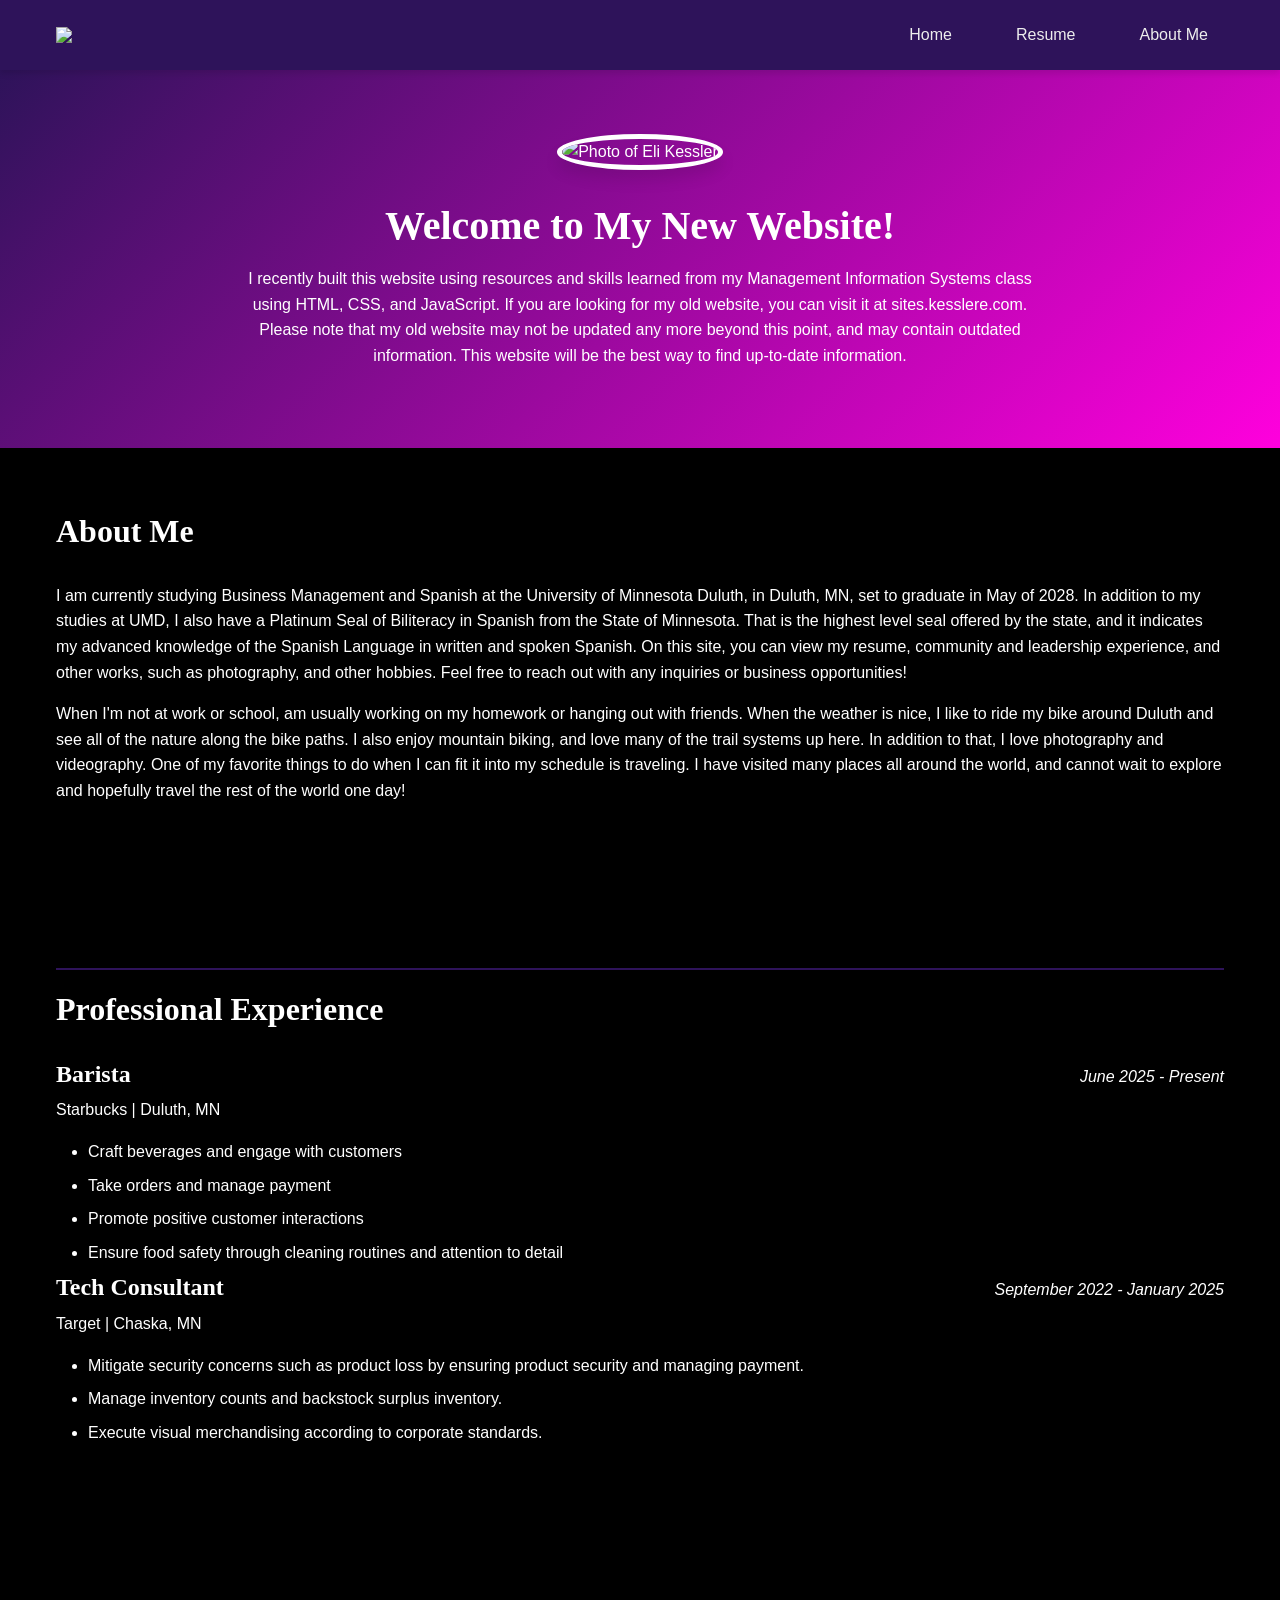
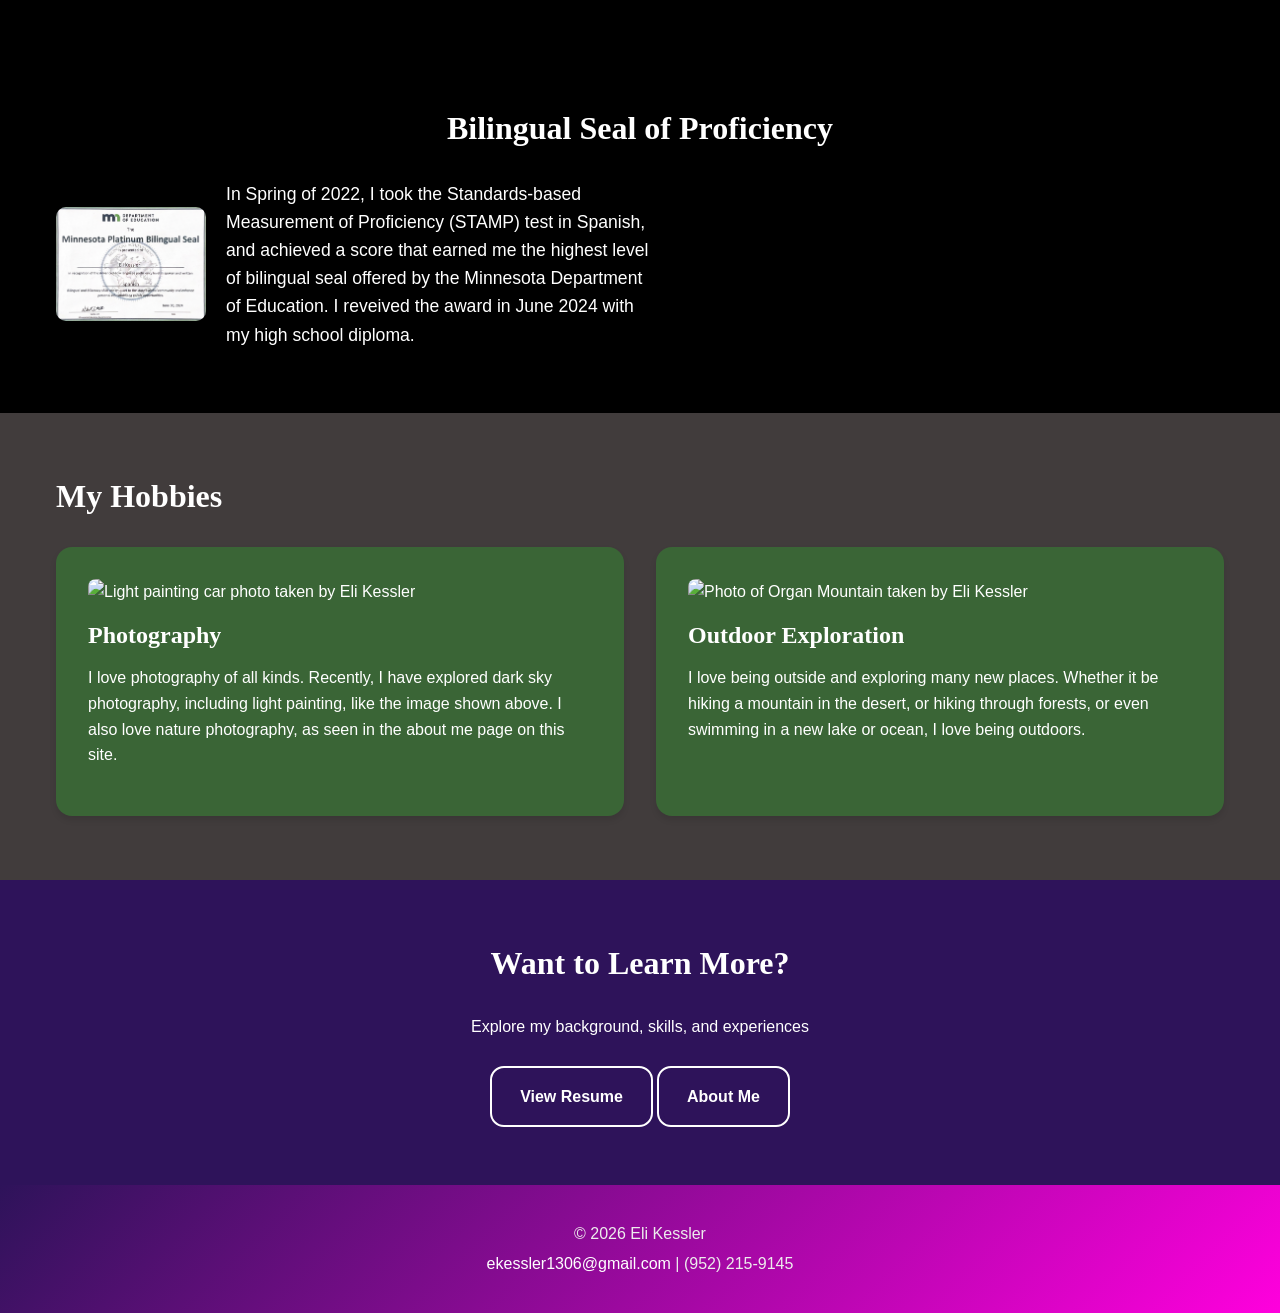
==== index.html @ bff3a56b "Update index.html" ====
<!DOCTYPE html>

<html lang="en">
     
<head>

    <meta charset="UTF-8">
    <meta name="viewport" content="width=device-width, initial-scale=1.0">

    <meta name="description" content="Eli Kessler's professional portfolio website - MIS 2201 student at UMD">
    <meta name="keywords" content="portfolio, web development, UMD, Spanish, Photography">
    <meta name="author" content="Eli Kessler">

    <title>Eli Kessler - Home</title>

  
    <link rel="stylesheet" href="css/style.css">
     <link rel="icon" type="image/png" href="images/Favicon.png">
</head>



<body>

   
   <nav class="navbar">

        <div class="container">
      
            <div class="logo">
                <a href="index.html">
                
                     <img src="images/Logo.png" height="50 px"/> </a>
            </div>
          
            <ul class="nav-menu">
                <li><a href="/" class="active">Home</a></li>
                <li><a href="resume">Resume</a></li>
                <li><a href="about">About Me</a></li>
          
             
             
            </ul>
            <div class="hamburger">
                <span></span>
                <span></span>
                <span></span>
            </div>
        </div>
    </nav>
    
    <header class="hero">
        <div class="container">
            <div class="hero-content">
             
                <img src="images/Me.jpg" alt="Photo of Eli Kessler" class="headshot">
              
                <h1>Welcome to My New Website!</h1>

                 <p>I recently built this website using resources and skills learned from my Management Information Systems class using HTML, CSS, and JavaScript. If you are looking for my old website, you can visit it at <a target="_blank" href="https://sites.kesslere.com" style="color: #FFFFFF;"> sites.kesslere.com</a>. Please note that my old website may not be updated any more beyond this point, and may contain outdated information. This website will be the best way to find up-to-date information.</p>
               
               
            </div>
        </div>
    </header>

    <section class="introduction">
        <div class="container">
            <h2>About Me</h2>

              <p>
                        I am currently studying Business Management and Spanish at the University of Minnesota Duluth, in Duluth, MN, set to graduate in May of 2028. In addition to my studies at UMD, I also have a Platinum Seal of Biliteracy in Spanish from the State of Minnesota. That is the highest level seal offered by the state, and it indicates my advanced knowledge of the Spanish Language in written and spoken Spanish. On this site, you can view my resume, community and leadership experience, and other works, such as photography, and other hobbies. Feel free to reach out with any inquiries or business opportunities!
                
                </p>

            <p>
                    When I'm not at work or school, am usually working on my homework or hanging out with friends. When the weather is nice, I like to ride my bike around Duluth and see all of the nature along the bike paths. I also enjoy mountain biking, and love many of the trail systems up here. In addition to that, I love photography and videography. One of my favorite things to do when I can fit it into my schedule is traveling. I have visited many places all around the world, and cannot wait to explore and hopefully travel the rest of the world one day!
            </p>
        </div>
    </section>
  
<section style="background-color: #000000; class="introduction">
        <div class="container">
                <hr>
                <h2>Professional Experience</h2>

                <div class="resume-item">
                    <div class="item-header">
                        <h3>Barista</h3>
                        <span class="date">June 2025 - Present</span>
                       
                    </div>
                    <p class="company">Starbucks | Duluth, MN</p>
             

                    <ul class="responsibilities">
                        <li>Craft beverages and engage with customers</li>
                  
                        <li>Take orders and manage payment</li>
                        <li>Promote positive customer interactions</li>
                        <li>Ensure food safety through cleaning routines and attention to detail</li>
                      
                    </ul>
               

           
                <div class="resume-item">
                    <div class="item-header">
                        <h3>Tech Consultant</h3>
                        <span class="date">September 2022 - January 2025</span>
                    </div>
                    <p class="company">Target | Chaska, MN</p>
                    <ul class="responsibilities">
                        <li>Mitigate security concerns such as product loss by ensuring product security and managing payment.</li> 
                        <li>Manage inventory counts and backstock surplus inventory.</li>
                        <li>Execute visual merchandising according to corporate standards.</li>
                    </ul>
                </div>
                </div>
          
</section>
<section style="background-color: #000000; class="bilingual-seal">
    <div class="container">
        <h2 style="text-align: center;">Bilingual Seal of Proficiency</h2>
        <div class="seal-content" style="display: flex; align-items: center; gap: 20px;">
            <img src="images/Seal.jpg" alt="Platinum Bilingual Seal" class="seal-image" style="width: 150px; height: auto;">
            <p style="color: white; margin: 0;"> In Spring of 2022, I took the Standards-based Measurement of Proficiency (STAMP) test in Spanish, and achieved a score that earned me the highest level of bilingual seal offered by the Minnesota Department of Education. I reveived the award in June 2024 with my high school diploma.  </p>
        </div>
    </div>
</section>
    
    <section class="hobbies">
        <div class="container">
            <h2>My Hobbies</h2>
            <div class="hobby-grid">

          
                <div class="hobby-card">
                
                    <img src="images/Car.JPG"
                        alt="Light painting car photo taken by Eli Kessler">
                

                 
                    <h3>Photography</h3>
                    
                    <p>
                        I love photography of all kinds. Recently, I have explored dark sky photography, including light painting, like the image shown above. I also love nature photography, as seen in the about me page on this site.

                    
                    </p>
                </div>

               
                <div class="hobby-card">
                    <img src="images/mountain.jpg" alt="Photo of Organ Mountain taken by Eli Kessler">

                    <h3>Outdoor Exploration</h3>

                    <p>
                        I love being outside and exploring many new places. Whether it be hiking a mountain in the desert, or hiking through forests, or even swimming in a new lake or ocean, I love being outdoors. 
                    </p>
                </div>

            </div>
        </div>
    </section>

  
  
        <div class="cta">
            <h2>Want to Learn More?</h2>
            <p>Explore my background, skills, and experiences</p>
            <div class="cta-buttons"> 
                <a href="resume" class="btn btn-primary" style="outline: 2px solid var(--text-primary); outline-offset: 4px;"> View Resume</a>
                <a href="about" class="btn btn-primary" style="outline: 2px solid var(--text-primary); outline-offset: 4px;"> About Me</a>
               
                 </button>
            </div>
           
        </div>
  

    
    <footer>
        <div class="container">
    
            <p>&copy; 2026 Eli Kessler</p>
             <p><a href="mailto:ekessler1306@gmail.com"style="color: #FFFFFF;">ekessler1306@gmail.com</a> | (952) 215-9145</p>
        </div>
    </footer>

    <script src="js/script.js"></script>
   

</body>

</html>
---- css/style.css ----
hr {
   border: none;
   border-top: 2px solid var(--primary-color);
   margin: 20px 0;
}

.header-logo {
    max-width: 200px; 
    height: auto;
}

:root {

    --primary-color: #2e135a;
  
    --secondary-color: #3a6536;
   
    --accent-color: #ff00dd;
   
    --text-primary: #ffffff;
   
    --text-secondary: #ffffff;
   
    --background: #000000;

    --background-light: #413c3c;
    
    --border-color: #2f007a;

    --link-hover: #c27ba0;

   
    --font-primary: 'Georgia', Tahoma, Geneva, Verdana, sans-serif;
    --font-heading: 'Georgia', serif;

    --spacing-xs: 0.5rem;
    --spacing-sm: 1rem;
    --spacing-md: 2rem;
    --spacing-lg: 3rem;
    --spacing-xl: 4rem;

   
    --radius-sm: 0.25rem;
    --radius-md: 0.5rem;
    --radius-lg: 1rem;

    
    --shadow-sm: 0 1px 2px rgba(0, 0, 0, 0.05);
    --shadow-md: 0 4px 6px rgba(0, 0, 0, 0.1);
    --shadow-lg: 0 10px 15px rgba(0, 0, 0, 0.1);
}


* {
    margin: 0;
    padding: 0;
    box-sizing: border-box;
}

html {
    scroll-behavior: smooth;
}

body {
    font-family: var(--font-primary);
    color: var(--text-primary);
    line-height: 1.6;
    background-color: var(--background);
}

.container {
    max-width: 1200px;
    margin: 0 auto;
    padding: 0 var(--spacing-sm);
}


h1,
h2,
h3,
h4,
h5,
h6 {
    font-family: var(--font-heading);
    line-height: 1.2;
    margin-bottom: var(--spacing-sm);
    color: var(--text-primary);
}

h1 {
    font-size: 2.5rem;
}

h2 {
    font-size: 2rem;
    margin-bottom: var(--spacing-md);
}

h3 {
    font-size: 1.5rem;
}

p {
    margin-bottom: var(--spacing-sm);
}

a {
    color: var(--accent-color);
    text-decoration: none;
    transition: color 0.3s ease;
}

a:hover {
    color: var(--accent-color);
    text-decoration: underline;
}


.navbar {
    background-color: var(--primary-color);
    color: white;
    padding: var(--spacing-sm) 0;
    box-shadow: var(--shadow-md);
    position: sticky;
    top: 0;
    z-index: 1000;
}

.navbar .container {
    display: flex;
    justify-content: space-between;
    align-items: center;
}

.logo a {
    color: white;
    font-size: 1.5rem;
    font-weight: bold;
    text-decoration: none;
}

.nav-menu {
    display: flex;
    list-style: none;
    gap: var(--spacing-md);
}

.nav-menu a {
    color: #ededed;
    padding: 0.5rem 1rem;
    border-radius: var(--radius-sm);
    transition: background-color 0.3s ease;
}

.nav-menu a:hover,
.nav-menu a.active {
    background-color: rgba(255, 255, 255, 0.2);
    text-decoration: none;
}


.hamburger {
    display: none;
    flex-direction: column;
    cursor: pointer;
    gap: 4px;
}

.hamburger span {
    width: 25px;
    height: 3px;
    background-color: white;
    transition: 0.3s;
}


.hero {
    background: linear-gradient(135deg, var(--primary-color) 0%, var(--accent-color) 100%);
    color: white;
    padding: var(--spacing-xl) 0;
    text-align: center;
}

.hero-content {
    max-width: 800px;
    margin: 0 auto;
}

.headshot {
    width: 200px;
    height: 200px;
    border-radius: 50%;
    object-fit: cover;
    border: 5px solid white;
    box-shadow: var(--shadow-lg);
    margin-bottom: var(--spacing-md);
}

.hero h1 {
    color: white;
    margin-bottom: var(--spacing-sm);
}

.intro {
    font-size: 1.25rem;
    max-width: 600px;
    margin: 0 auto;
}


section {
    padding: var(--spacing-xl) 0;
}

section:nth-child(even) {
    background-color: var(--background-light);
}

.page-header {
     background: linear-gradient(135deg, var(--primary-color) 0%, var(--accent-color) 100%);
    color: white;
    padding: var(--spacing-lg) 0;
    text-align: center;
}

.page-header h1 {
    color: white;
}

.page-header p {
    font-size: 1.25rem;
    opacity: 0.9;
}


.btn {
    display: inline-block;
    padding: 0.75rem 1.5rem;
    border-radius: var(--radius-md);
    font-weight: bold;
    text-decoration: none;
    transition: all 0.3s ease;
    cursor: pointer;
    border: none;
}

.btn-primary {
    background-color: var(--primary-color);
    color: white;
}

.btn-primary:hover {
    background-color: var(--primary-color);
    text-decoration: none;
    transform: translateY(-2px);
    box-shadow: var(--shadow-lg);
}

.btn-secondary {
    background-color: var(--secondary-color);
    color: var(--text-primary);
}

.btn-secondary:hover {
    background-color: #e6b800;
    text-decoration: none;
    transform: translateY(-2px);
}

.btn-download {
    background-color: var(--primary-color);
    color: white;
    margin-top: var(--spacing-sm);
  
}

.btn-download:hover {
    background-color: var(--primary-color);
    text-decoration: none;
    
}


.hobby-grid,
.highlights-grid,
.reasons-grid,
.facts-grid,
.skills-grid {
    display: grid;
    grid-template-columns: repeat(auto-fit, minmax(250px, 1fr));
    gap: var(--spacing-md);
    margin-top: var(--spacing-md);
}


.hobby-card,
.reason-card,
.highlight-item,
.highlight-card,
.company-card {
    background: #3a6536;
    padding: var(--spacing-md);
    border-radius: var(--radius-lg);
    box-shadow: var(--shadow-md);
    transition: transform 0.3s ease, box-shadow 0.3s ease;
}

.hobby-card:hover,
.reason-card:hover,
.highlight-item:hover,
.highlight-card:hover {
    transform: translateY(-5px);
    box-shadow: var(--shadow-lg);
}

.hobby-card img {
    width: 100%;
    height: 300px;
    object-fit: cover;
    border-radius: var(--radius-md);
    margin-bottom: var(--spacing-sm);
}

.highlight-item img,
.highlight-card img {
    width: 100%;
    height: auto;
    border-radius: var(--radius-md);
    margin-bottom: var(--spacing-sm);
}

.reason-card .icon {
    font-size: 3rem;
    margin-bottom: var(--spacing-sm);
}


.video-container {
    position: relative;
    padding-bottom: 56.25%;
  
    height: 0;
    overflow: hidden;
    max-width: 800px;
    margin: var(--spacing-md) auto;
    border-radius: var(--radius-lg);
    box-shadow: var(--shadow-lg);
}

.video-container iframe,
.video-container video {
    position: absolute;
    top: 0;
    left: 0;
    width: 100%;
    height: 100%;
}


.resume-section {
    margin-bottom: var(--spacing-lg);
}

.resume-item {
    margin-bottom: var(--spacing-md);
    padding-bottom: var(--spacing-md);
    border-bottom: 1px solid var(--border-color);
}

.resume-item:last-child {
    border-bottom: none;
}

.item-header {
    display: flex;
    justify-content: space-between;
    align-items: baseline;
    margin-bottom: var(--spacing-xs);
}

.item-header h3 {
    margin-bottom: 0;
}

.date {
    color: var(--text-secondary);
    font-style: italic;
}

.institution {
    color: var(--text-secondary);
    margin-bottom: var(--spacing-sm);
}

.resume-item ul {
    margin-left: var(--spacing-md);
}

.resume-item li {
    margin-bottom: var(--spacing-xs);
}

.skill-category {
    background: var(--background-light);
    padding: var(--spacing-md);
    border-radius: var(--radius-md);
}



.hobby-detail {
    margin-bottom: var(--spacing-lg);
    padding-bottom: var(--spacing-lg);
    border-bottom: none;
}

.hobby-detail:last-child {
    border-bottom: none;
}

.hobby-images {
    display: grid;
    grid-template-columns: repeat(auto-fit, minmax(300px, 1fr));
    gap: var(--spacing-sm);
    margin: var(--spacing-md) 0;
}

.hobby-images img {
    width: 100%;
    height: 300px;
    object-fit: cover;
    border-radius: var(--radius-md);
}



.cta {
    background: var(--primary-color);
    text-align: center;
    padding: var(--spacing-xl) 0;
    
}

.cta h2,
.cta p {
    color: white;
}

.cta-buttons {
    display: flex;
    gap: var(--spacing-sm);
    justify-content: center;
    margin-top: var(--spacing-md);
    
}


footer {
      background: linear-gradient(135deg, var(--primary-color) 0%, var(--accent-color) 100%);
    color: #ededed;
    text-align: center;
    padding: var(--spacing-md) 0;
}

footer p {
    margin: 0.25rem 0;
}


@media (max-width: 768px) {

   
    .nav-menu {
        position: fixed;
        left: -100%;
        top: 60px;
        flex-direction: column;
        background-color: var(--primary-color);
        width: 100%;
        text-align: center;
        transition: 0.3s;
        box-shadow: var(--shadow-lg);
        padding: var(--spacing-md) 0;
    }

    .nav-menu.active {
        left: 0;
    }

    .hamburger {
        display: flex;
    }

   
    h1 {
        font-size: 2rem;
    }

    h2 {
        font-size: 1.75rem;
    }


    .hobby-grid,
    .highlights-grid,
    .reasons-grid {
        grid-template-columns: 1fr;
    }

   
    .item-header {
        flex-direction: column;
        align-items: flex-start;
    }


    .cta-buttons {
        flex-direction: column;
        align-items: center;
    }

    .btn {
        width: 80%;
    }
}


.text-center {
    text-align: center;
}

.mt-1 {
    margin-top: var(--spacing-sm);
}

.mt-2 {
    margin-top: var(--spacing-md);
}

.mt-3 {
    margin-top: var(--spacing-lg);
}

.mb-1 {
    margin-bottom: var(--spacing-sm);
}

.mb-2 {
    margin-bottom: var(--spacing-md);
}

.mb-3 {
    margin-bottom: var(--spacing-lg);
}


@keyframes fadeIn {
    from {
        opacity: 0;
        transform: translateY(20px);
    }

    to {
        opacity: 1;
        transform: translateY(0);
    }
}

.fade-in {
    animation: fadeIn 0.6s ease-out;
}
.bilingual-seal {
    padding: 60px 0;
    background-color: #000000;
    text-align: center;
}

.bilingual-seal h2 {
   text-alight: center;
    margin-bottom: 40px;
    font-size: 2.5rem;
}

.seal-content {
    display: flex;
    flex-direction: column;
    align-items: center;
    gap: 20px;
}

.seal-image {
    width: 300px;
    height: auto;
    border-radius: 10px;
    box-shadow: 0 4px 6px rgba(0, 0, 0, 0.1);
}

.seal-content  {
    max-width: 600px;
    font-size: 1.1rem;
    line-height: 1.6;
    display: flex;
  flex-direction: row;
  justify-content: space-between;
  align-items: center;
}

@media (max-width: 768px) {
    .seal-image {
        width: 250px;
    }
    
    .bilingual-seal h2 {
        font-size: 2rem;
    }
}
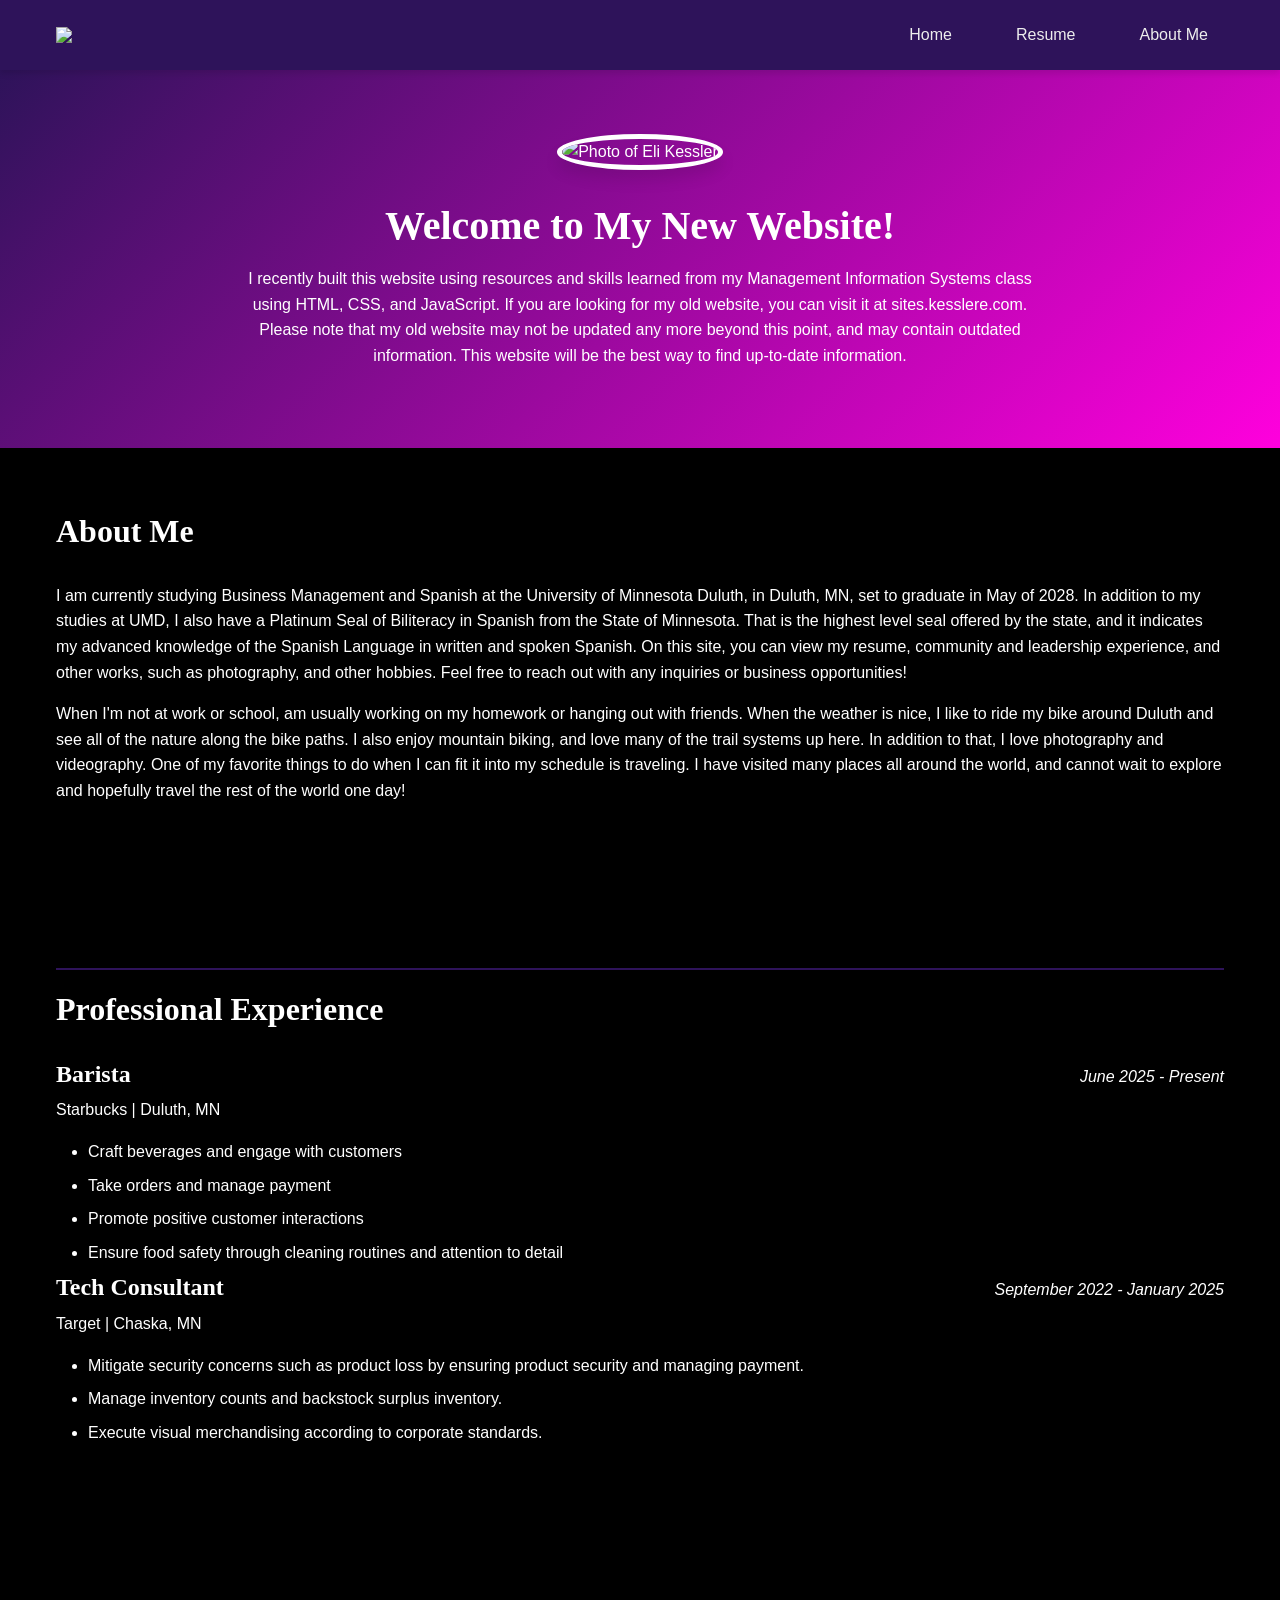
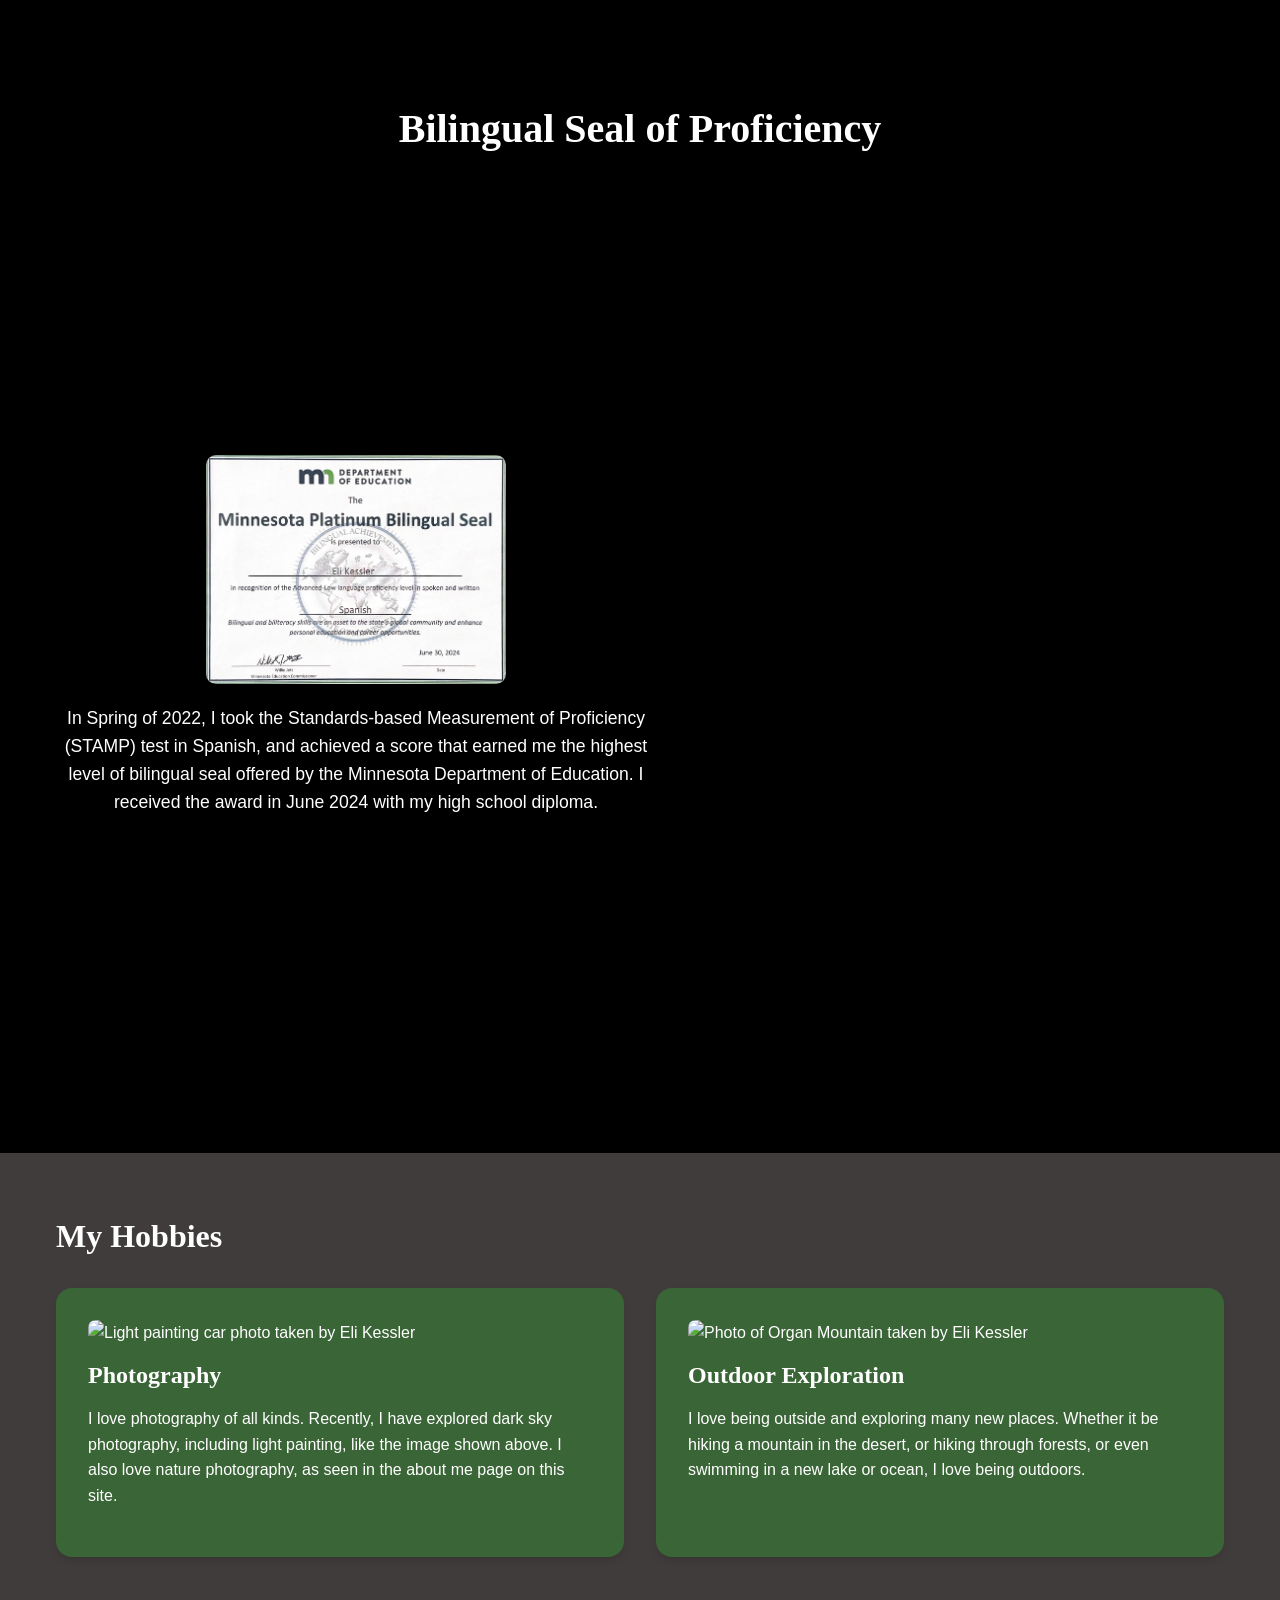
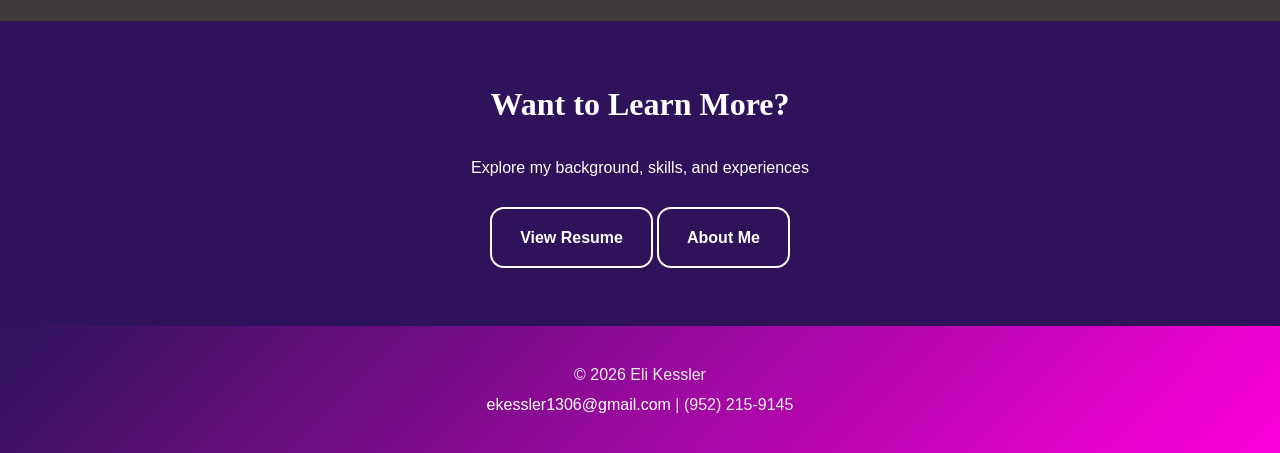
==== commit edd61199: "Update index.html" ====
--- a/index.html
+++ b/index.html
@@ -119,12 +119,15 @@
                 </div>
           
 </section>
-<section style="background-color: #000000; class="bilingual-seal">
+<section class="bilingual-seal" style="background-color: #000000; padding: 60px 20px;">
     <div class="container">
-        <h2 style="text-align: center;">Bilingual Seal of Proficiency</h2>
-        <div class="seal-content" style="display: flex; align-items: center; gap: 20px;">
-            <img src="images/Seal.jpg" alt="Platinum Bilingual Seal" class="seal-image" style="width: 150px; height: auto;">
-            <p style="color: white; margin: 0;"> In Spring of 2022, I took the Standards-based Measurement of Proficiency (STAMP) test in Spanish, and achieved a score that earned me the highest level of bilingual seal offered by the Minnesota Department of Education. I reveived the award in June 2024 with my high school diploma.  </p>
+        <h2 style="text-align: center; color: white; margin-bottom: 40px; font-size: 2.5rem;">Bilingual Seal of Proficiency</h2>
+        
+        <div class="seal-content">
+            <img src="images/Seal.jpg" alt="Platinum Bilingual Seal" class="seal-image">
+            <p class="seal-text">
+                In Spring of 2022, I took the Standards-based Measurement of Proficiency (STAMP) test in Spanish, and achieved a score that earned me the highest level of bilingual seal offered by the Minnesota Department of Education. I received the award in June 2024 with my high school diploma.
+            </p>
         </div>
     </div>
 </section>
--- a/css/style.css
+++ b/css/style.css
@@ -601,10 +601,11 @@
     max-width: 600px;
     font-size: 1.1rem;
     line-height: 1.6;
-    display: flex;
-  flex-direction: row;
-  justify-content: space-between;
-  align-items: center;
+  display: flex;
+  justify-content: center; 
+  align-items: center;    
+  min-height: 100vh;       
+  width: 100%;   
 }
 
 @media (max-width: 768px) {
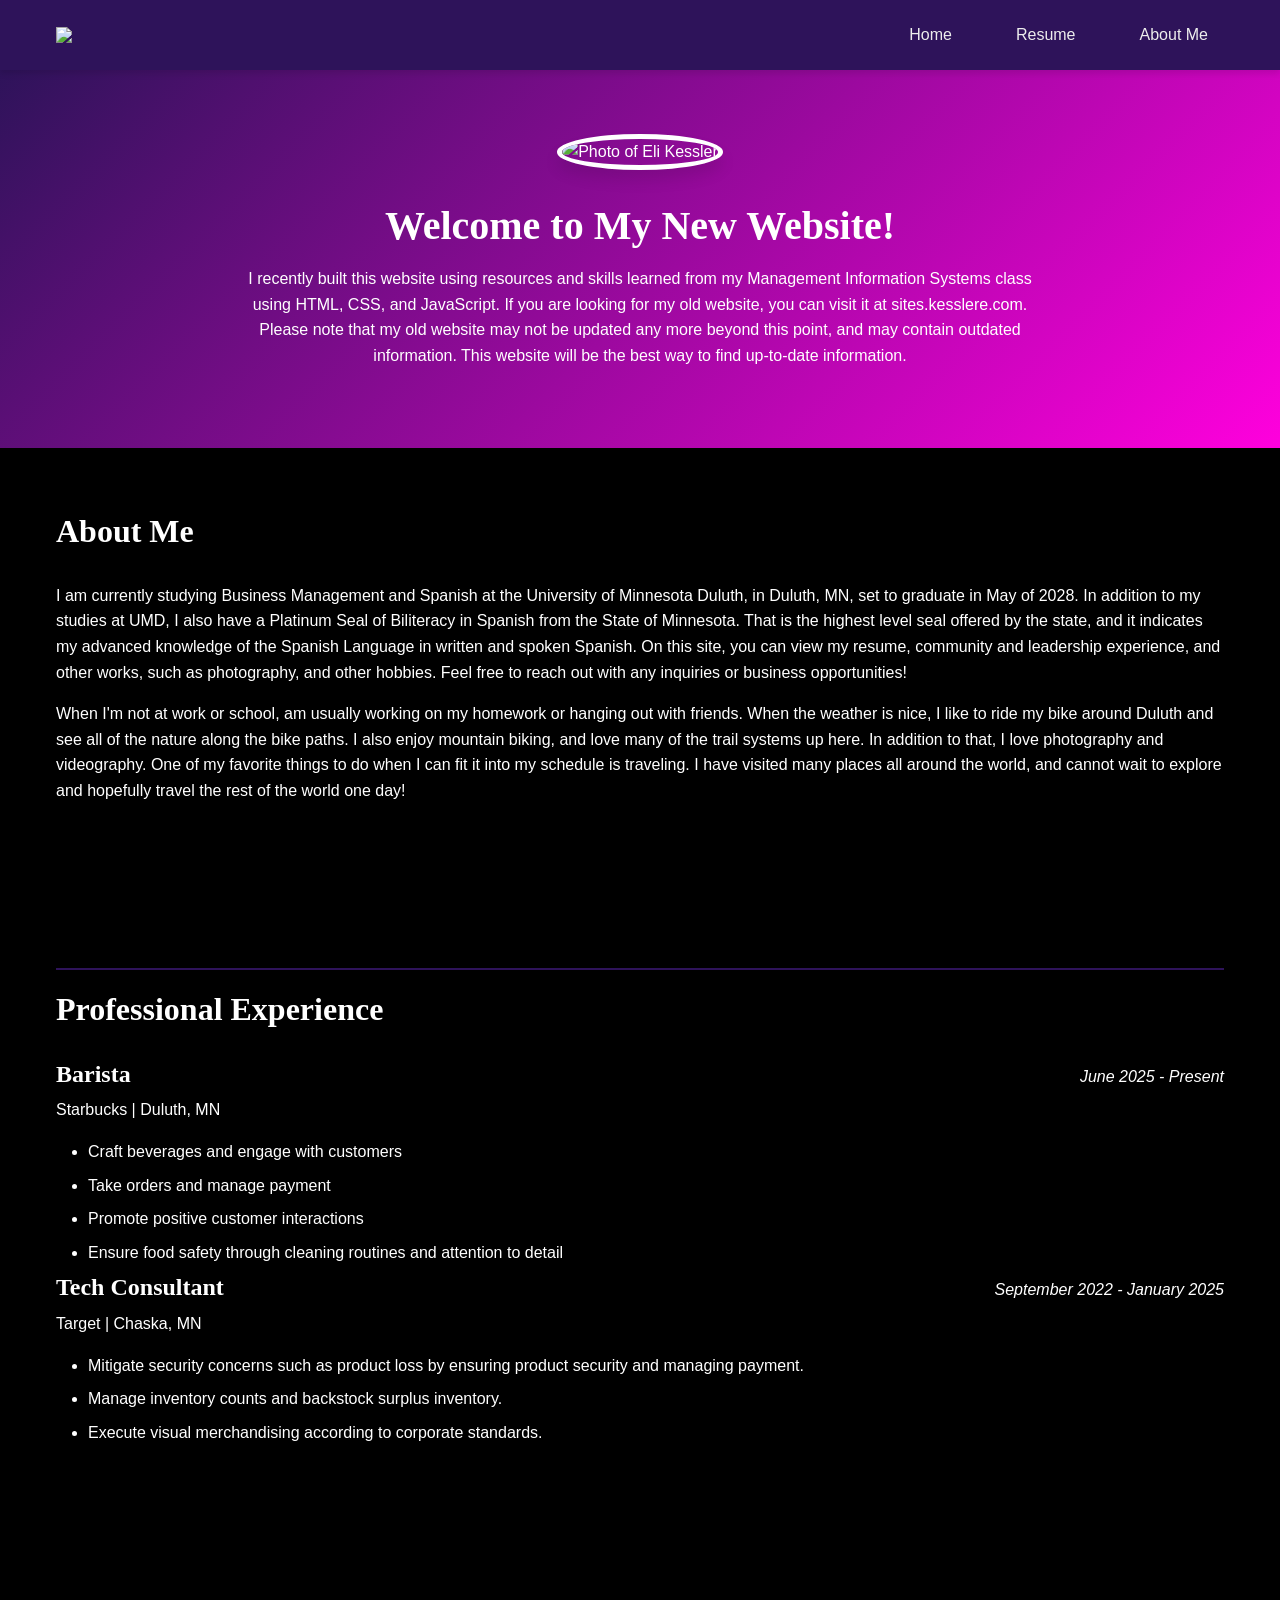
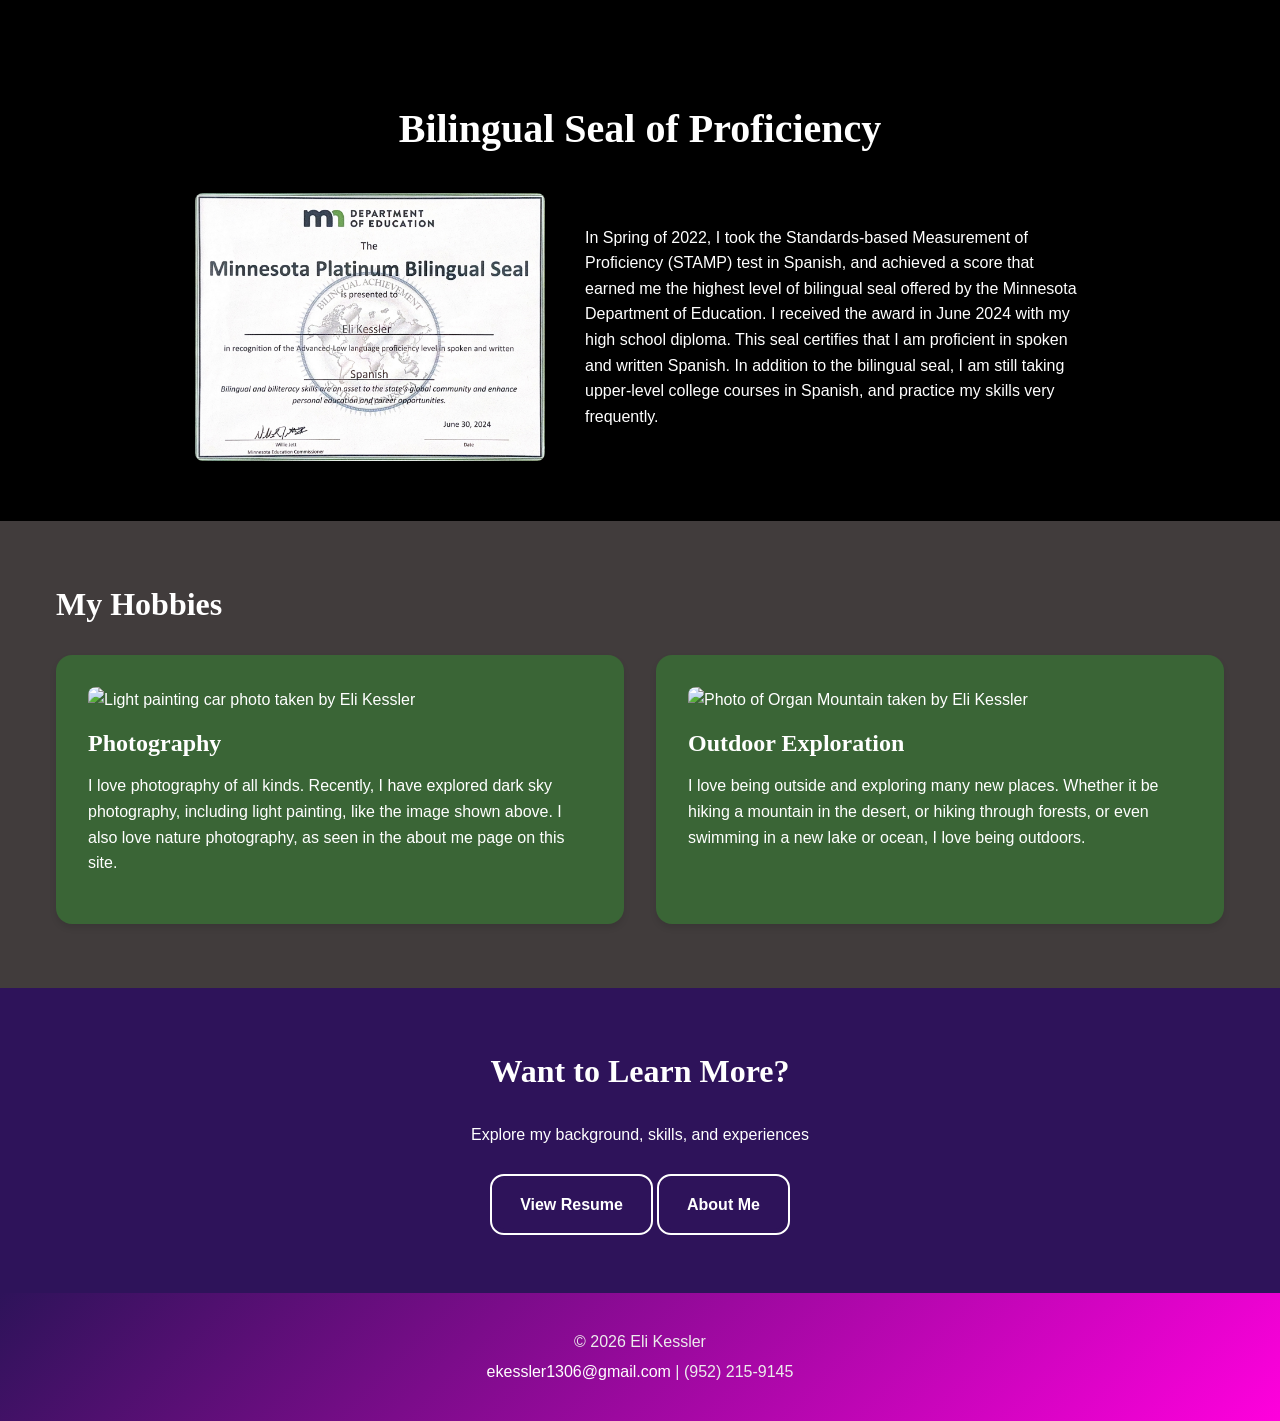
==== commit 8d66912a: "Update index.html" ====
--- a/index.html
+++ b/index.html
@@ -126,7 +126,7 @@
         <div class="seal-content">
             <img src="images/Seal.jpg" alt="Platinum Bilingual Seal" class="seal-image">
             <p class="seal-text">
-                In Spring of 2022, I took the Standards-based Measurement of Proficiency (STAMP) test in Spanish, and achieved a score that earned me the highest level of bilingual seal offered by the Minnesota Department of Education. I received the award in June 2024 with my high school diploma.
+                In Spring of 2022, I took the Standards-based Measurement of Proficiency (STAMP) test in Spanish, and achieved a score that earned me the highest level of bilingual seal offered by the Minnesota Department of Education. I received the award in June 2024 with my high school diploma. This seal certifies that I am proficient in spoken and written Spanish. In addition to the bilingual seal, I am still taking upper-level college courses in Spanish, and practice my skills very frequently.
             </p>
         </div>
     </div>
--- a/css/style.css
+++ b/css/style.css
@@ -571,50 +571,37 @@
 .fade-in {
     animation: fadeIn 0.6s ease-out;
 }
-.bilingual-seal {
-    padding: 60px 0;
-    background-color: #000000;
-    text-align: center;
-}
-
-.bilingual-seal h2 {
-   text-alight: center;
-    margin-bottom: 40px;
-    font-size: 2.5rem;
-}
-
 .seal-content {
     display: flex;
-    flex-direction: column;
-    align-items: center;
-    gap: 20px;
+    flex-direction: row;     
+    justify-content: center;  
+    align-items: center;      
+    gap: 40px;               
+    width: 100%;              
+    max-width: 1000px;        
+    margin: 0 auto;         
 }
 
 .seal-image {
-    width: 300px;
+    width: 350px;
     height: auto;
-    border-radius: 10px;
-    box-shadow: 0 4px 6px rgba(0, 0, 0, 0.1);
-}
-
-.seal-content  {
-    max-width: 600px;
-    font-size: 1.1rem;
+    border-radius: 8px;
+    flex-shrink: 0;          
+}
+
+.seal-text {
+    color: white;
+    margin: 0;
     line-height: 1.6;
-  display: flex;
-  justify-content: center; 
-  align-items: center;    
-  min-height: 100vh;       
-  width: 100%;   
-}
+    max-width: 500px;
+}
+
 
 @media (max-width: 768px) {
-    .seal-image {
-        width: 250px;
-    }
-    
-    .bilingual-seal h2 {
-        font-size: 2rem;
-    }
-}
-
+    .seal-content {
+        flex-direction: column;
+        text-align: center;
+    }
+}
+}
+
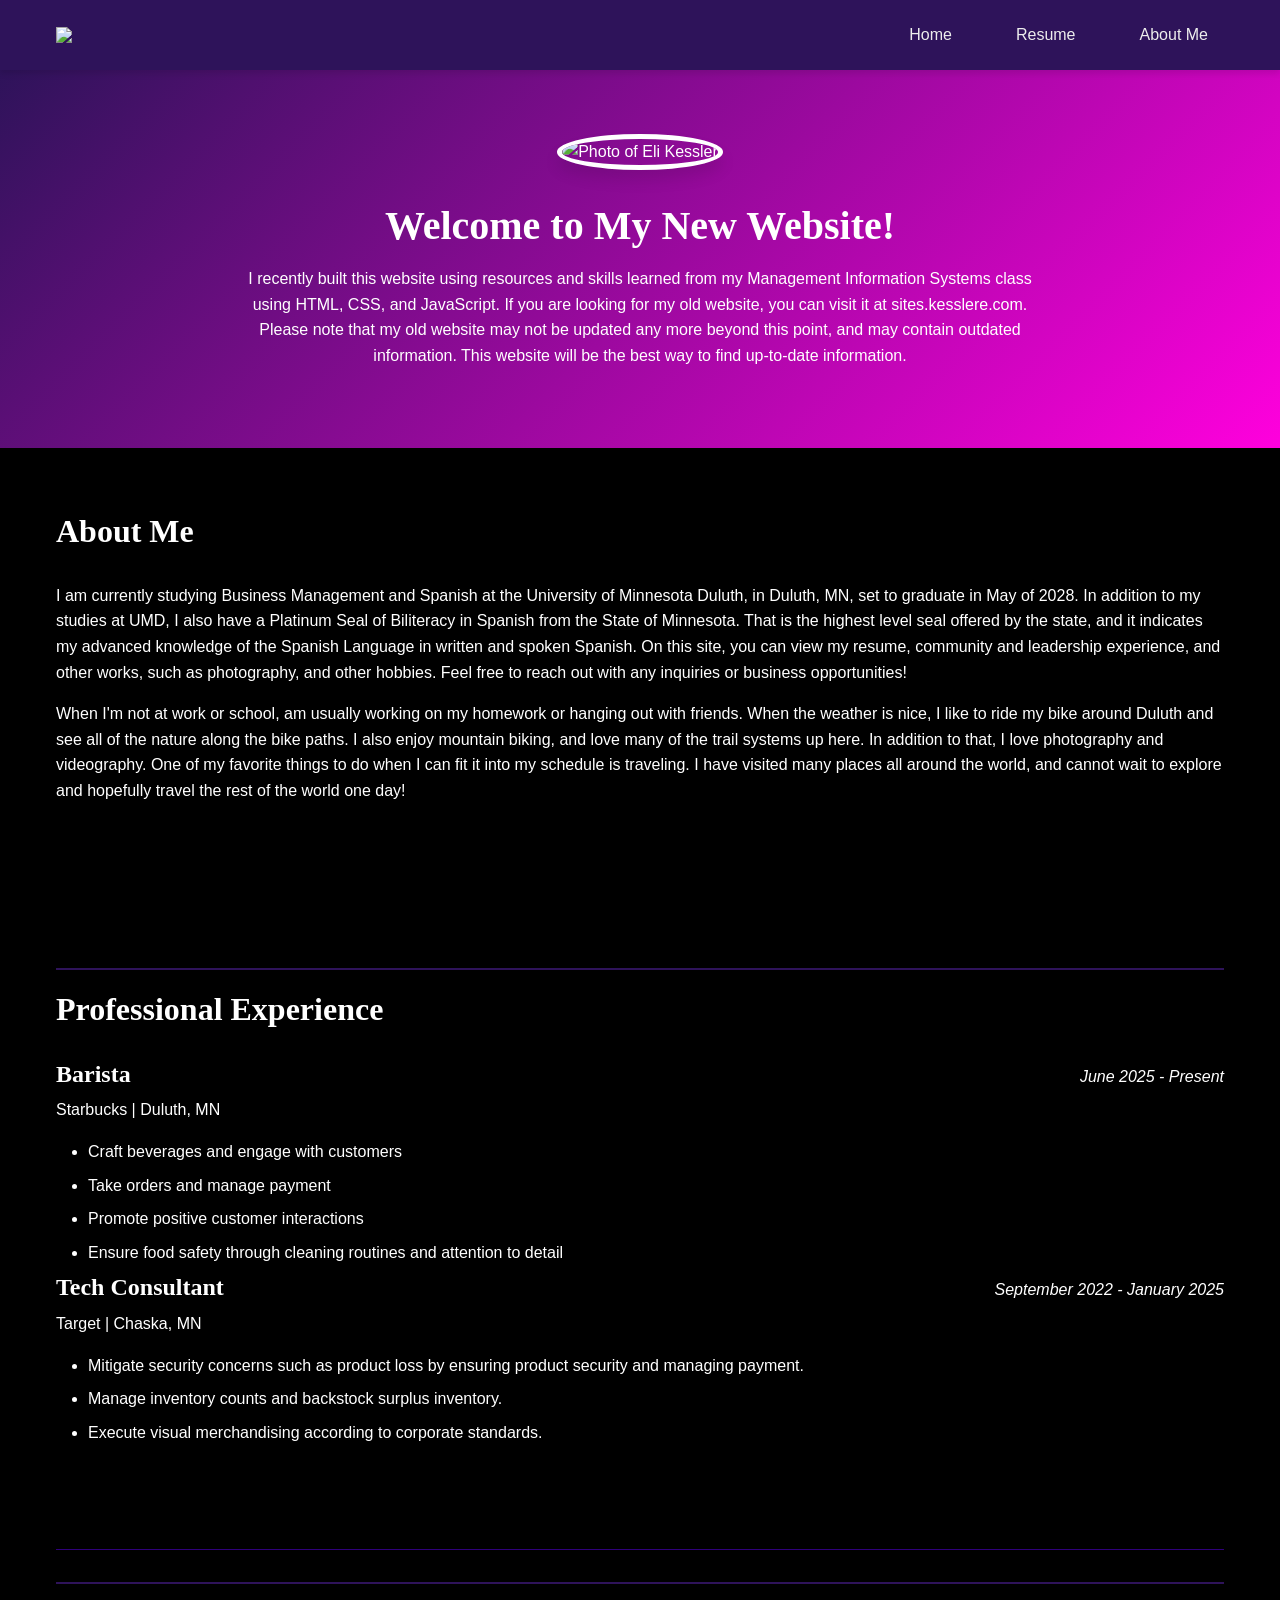
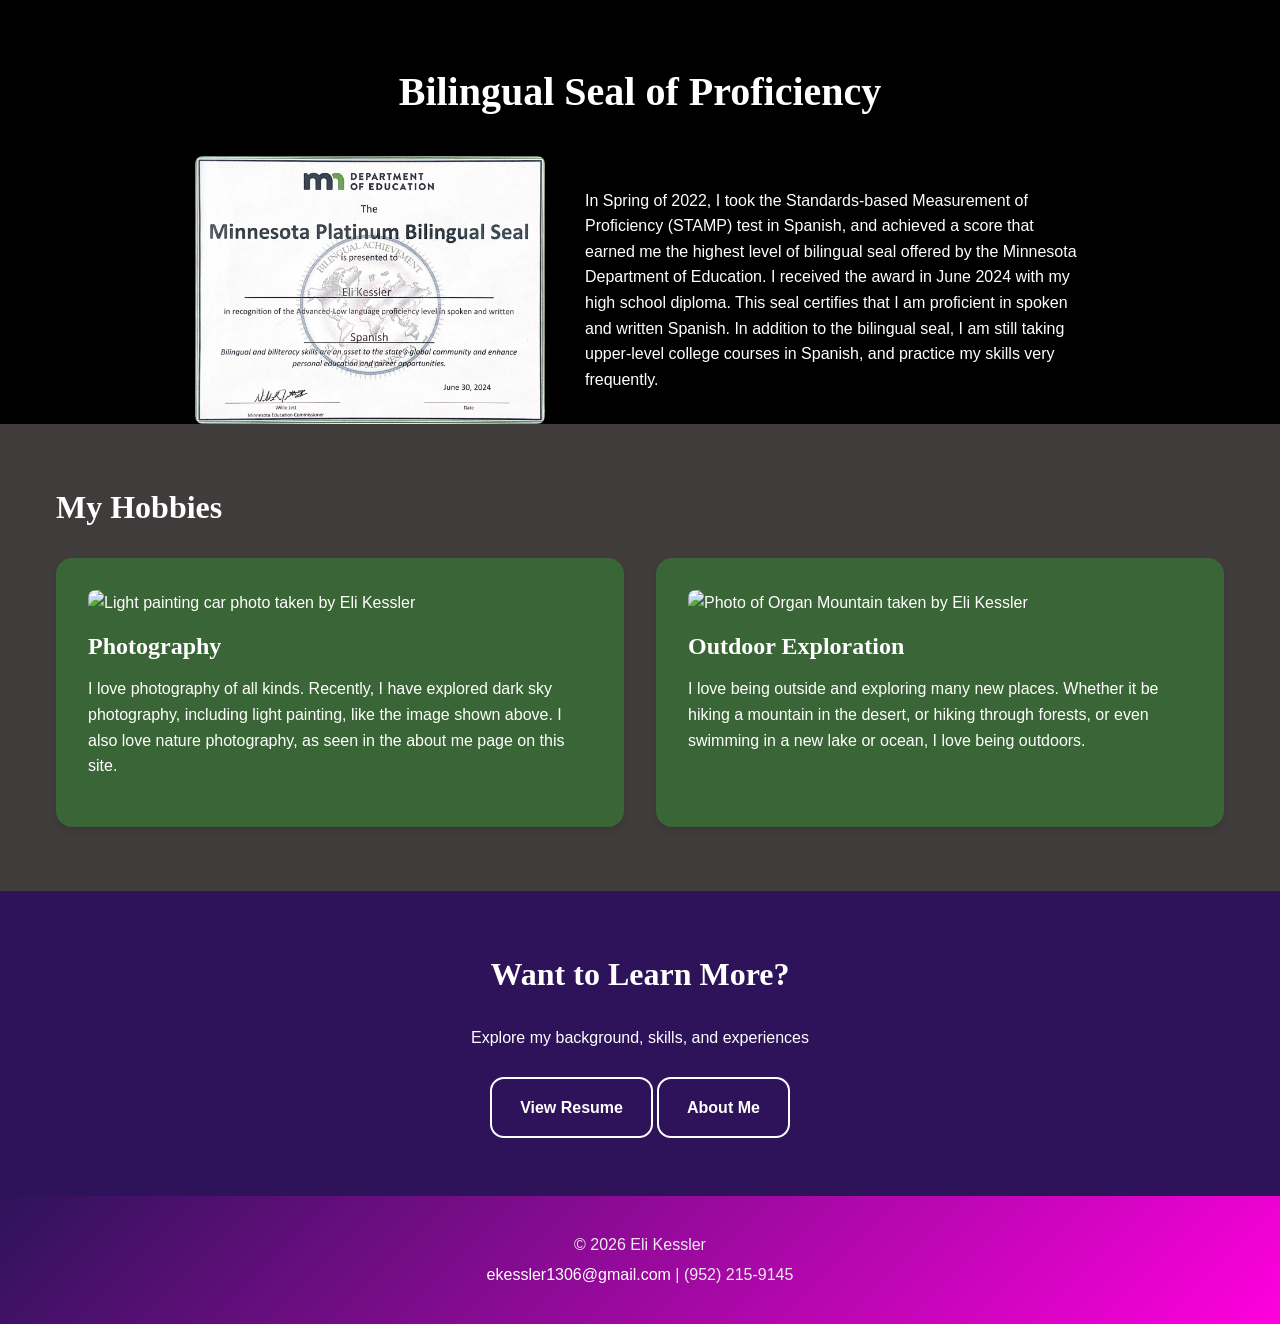
==== commit 528656e1: "Update index.html" ====
--- a/index.html
+++ b/index.html
@@ -101,9 +101,7 @@
                         <li>Ensure food safety through cleaning routines and attention to detail</li>
                       
                     </ul>
-               
-
-           
+          
                 <div class="resume-item">
                     <div class="item-header">
                         <h3>Tech Consultant</h3>
@@ -117,9 +115,9 @@
                     </ul>
                 </div>
                 </div>
-          
-</section>
-<section class="bilingual-seal" style="background-color: #000000; padding: 60px 20px;">
+             <hr>
+          </section>
+<section class="bilingual-seal" style="background-color: #000000; padding: 0px 20px;">
     <div class="container">
         <h2 style="text-align: center; color: white; margin-bottom: 40px; font-size: 2.5rem;">Bilingual Seal of Proficiency</h2>
         
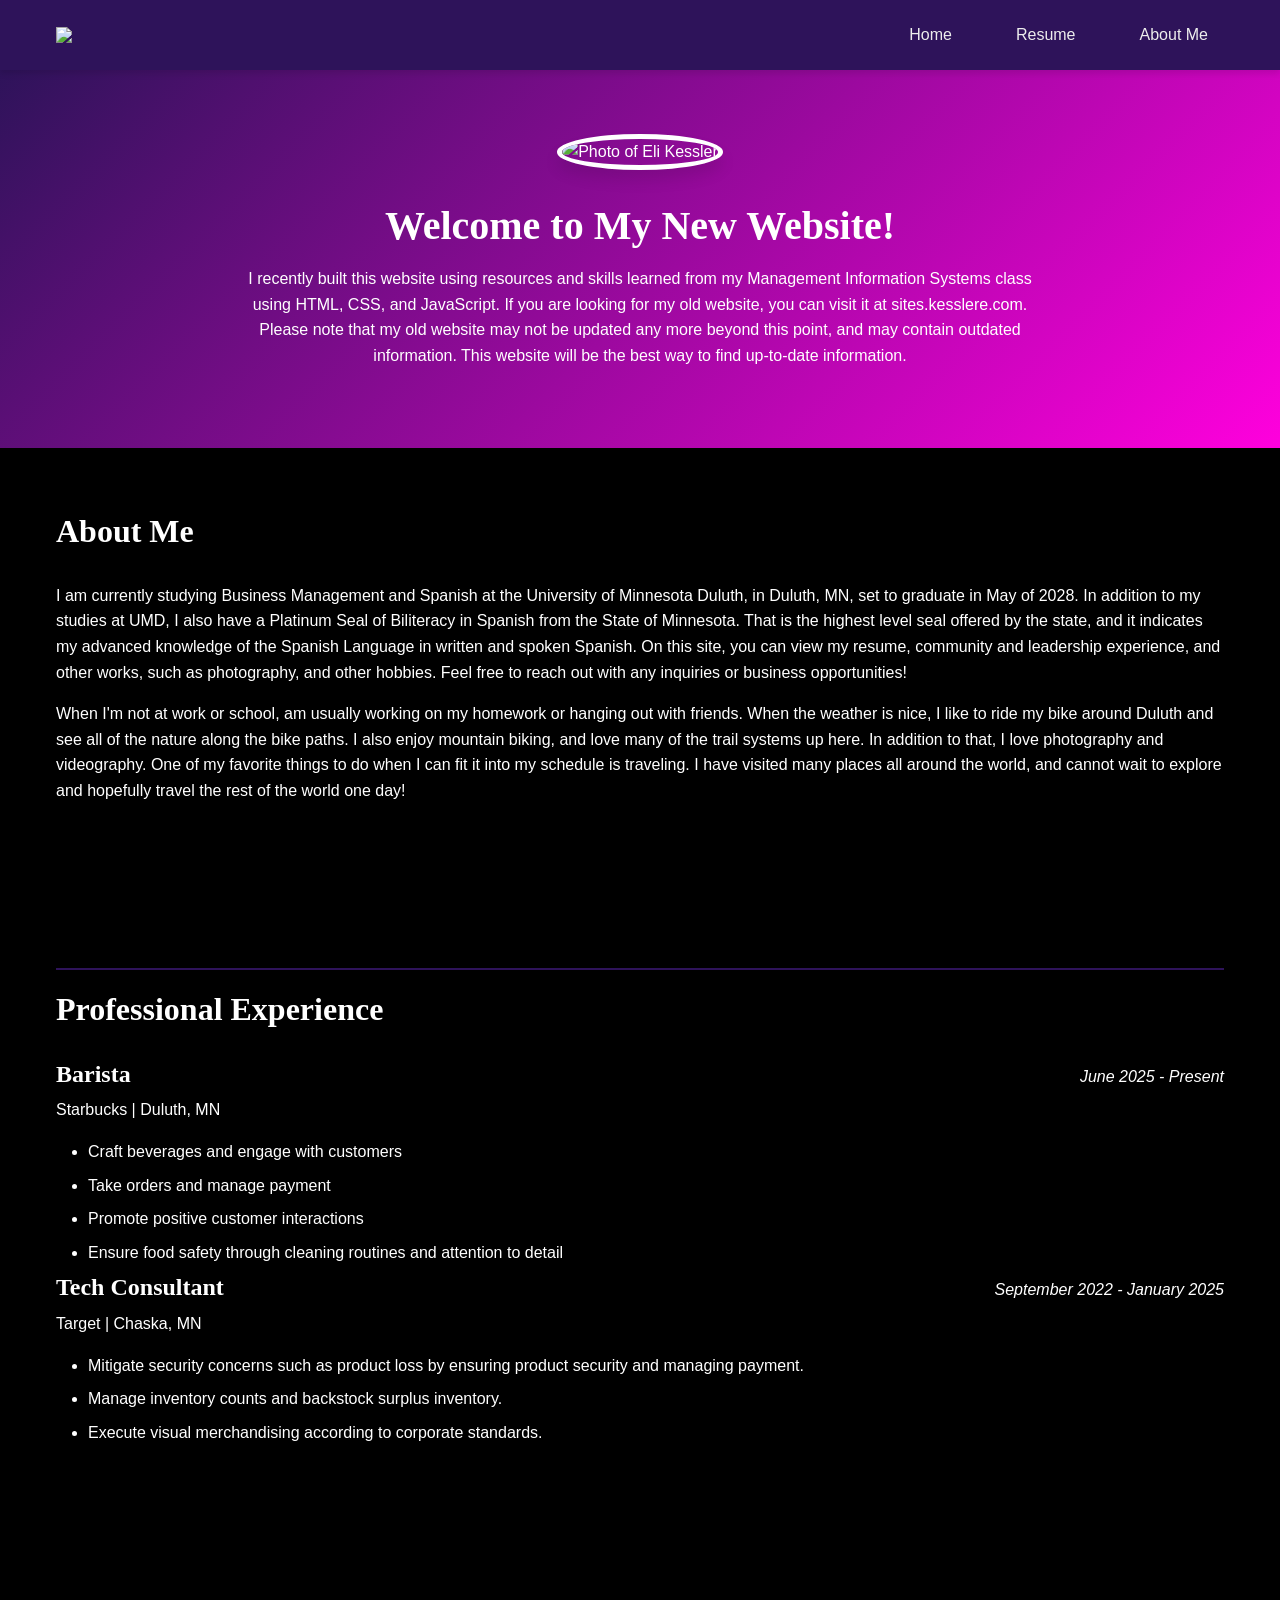
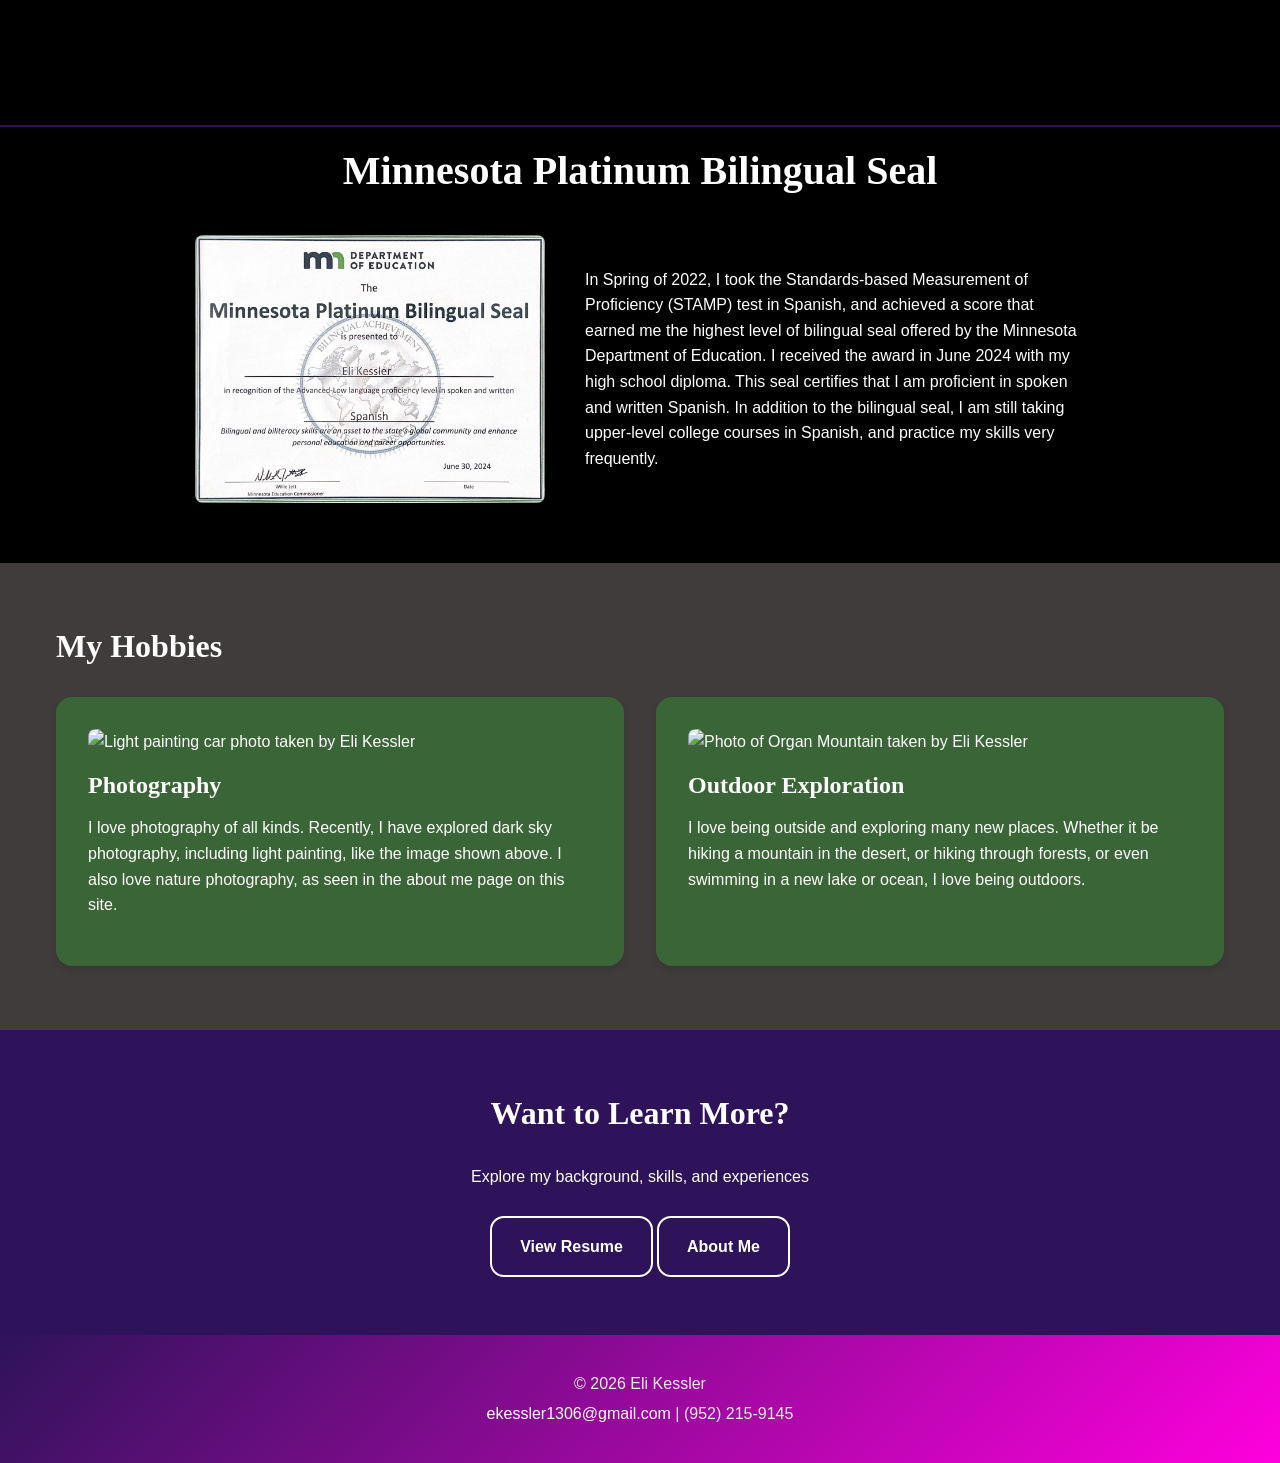
==== commit 0e7452c2: "Update index.html" ====
--- a/index.html
+++ b/index.html
@@ -115,11 +115,13 @@
                     </ul>
                 </div>
                 </div>
-             <hr>
+             
           </section>
-<section class="bilingual-seal" style="background-color: #000000; padding: 0px 20px;">
+     
+<section class="bilingual-seal" style="background-color: #000000; padding: 60px 00px;">
+     <hr>
     <div class="container">
-        <h2 style="text-align: center; color: white; margin-bottom: 40px; font-size: 2.5rem;">Bilingual Seal of Proficiency</h2>
+        <h2 style="text-align: center; color: white; margin-bottom: 40px; font-size: 2.5rem;">Minnesota Platinum Bilingual Seal</h2>
         
         <div class="seal-content">
             <img src="images/Seal.jpg" alt="Platinum Bilingual Seal" class="seal-image">
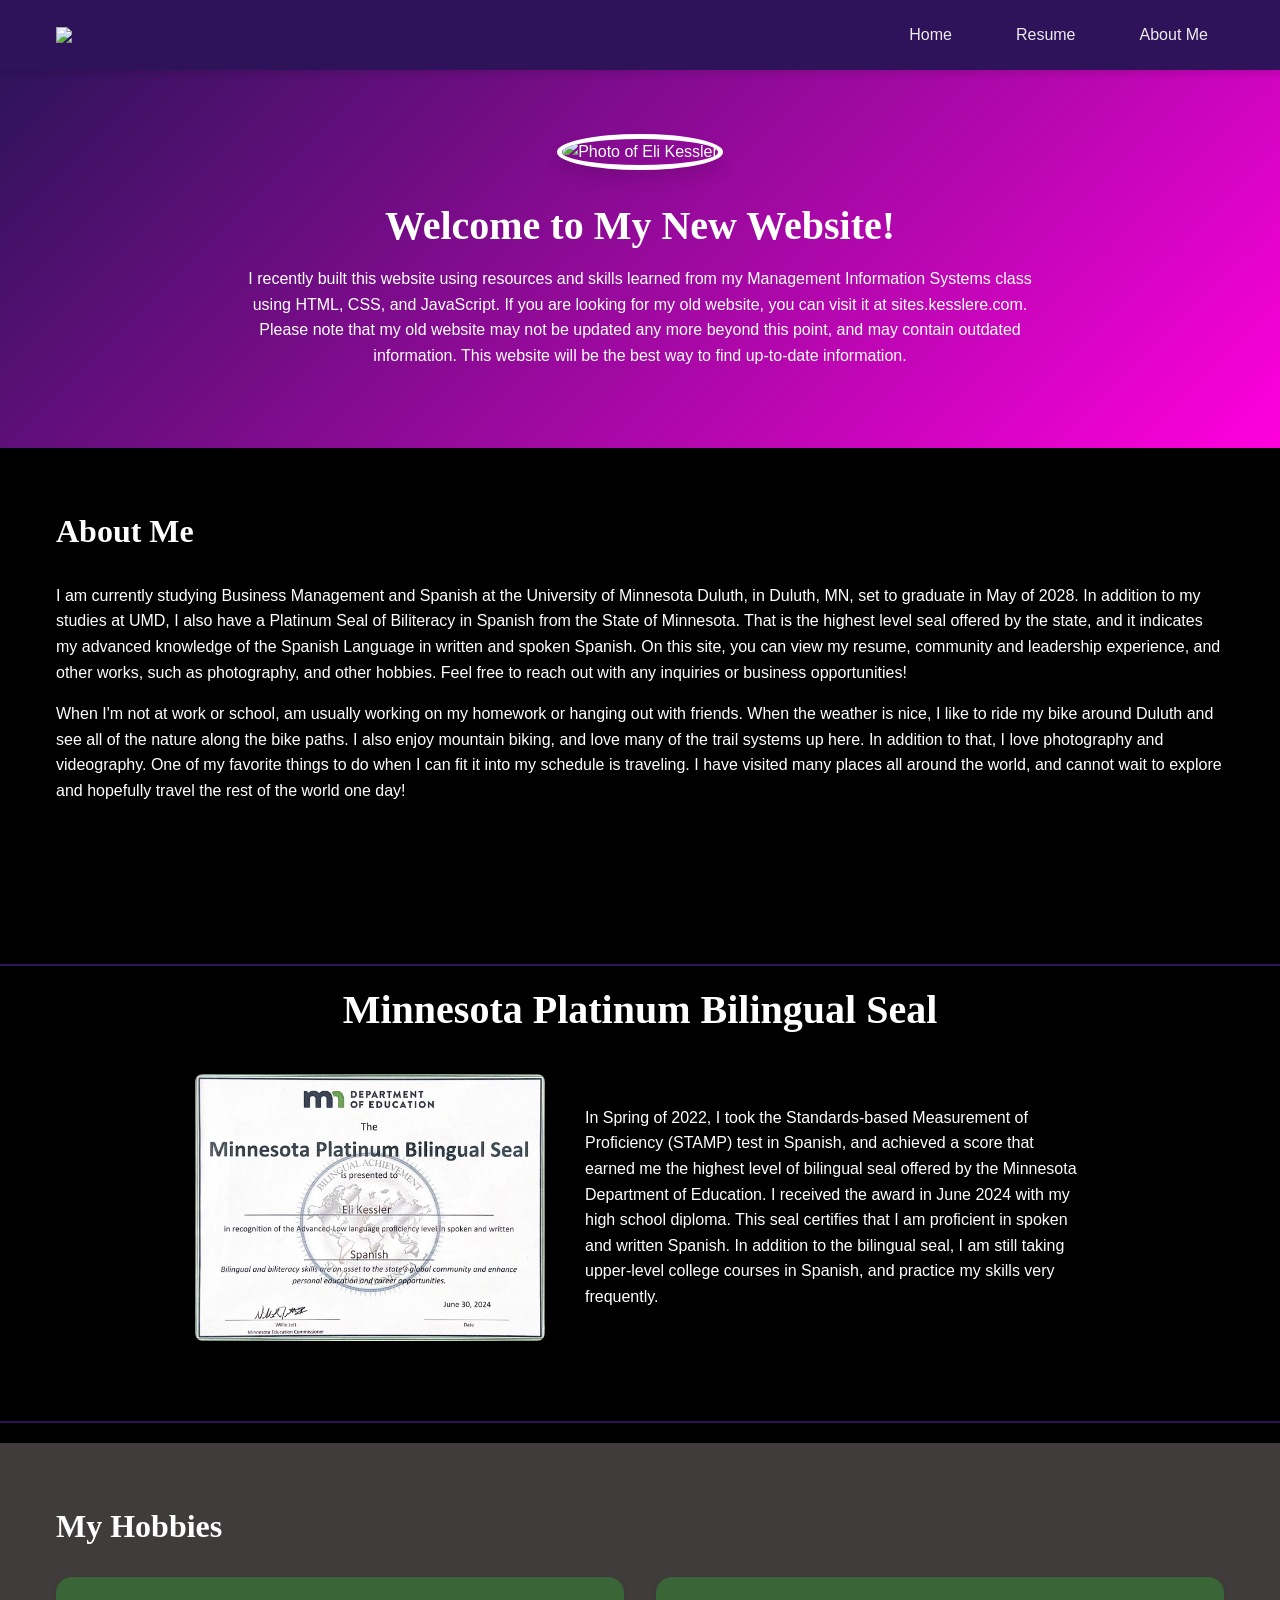
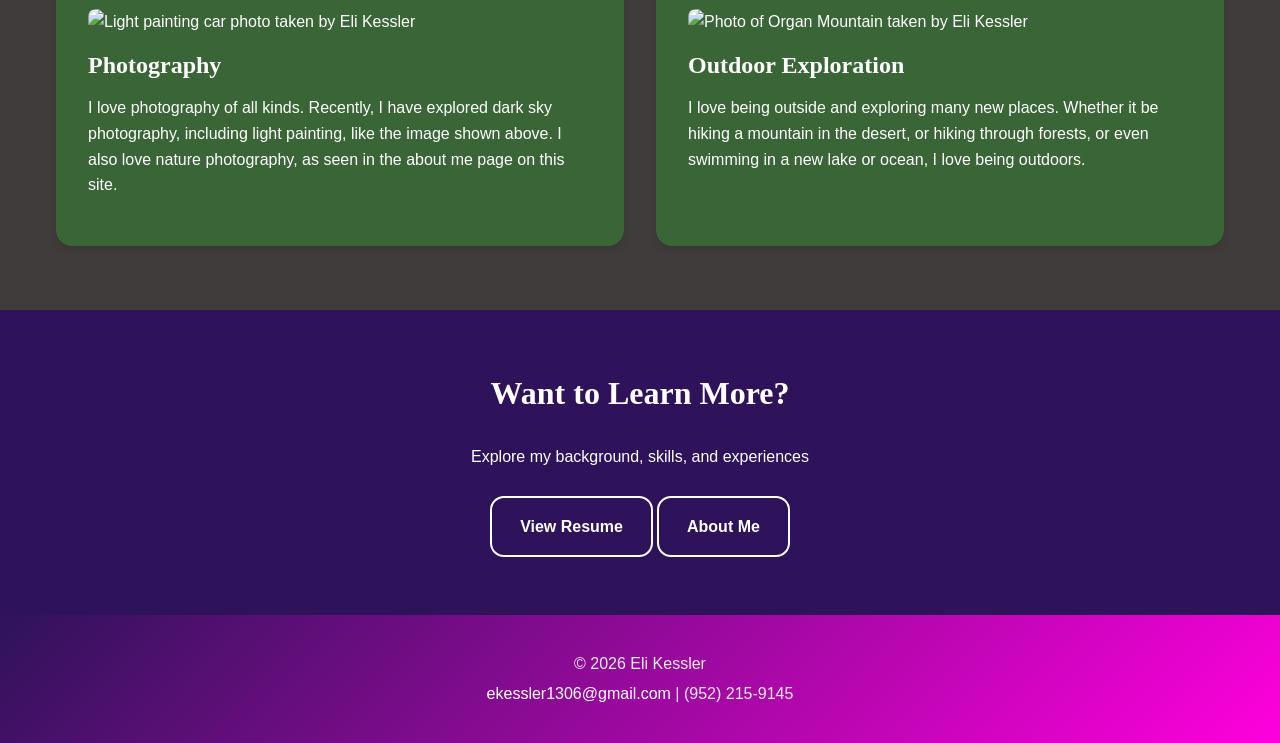
==== commit 6287cd68: "Update index.html" ====
--- a/index.html
+++ b/index.html
@@ -79,45 +79,7 @@
         </div>
     </section>
   
-<section style="background-color: #000000; class="introduction">
-        <div class="container">
-                <hr>
-                <h2>Professional Experience</h2>
 
-                <div class="resume-item">
-                    <div class="item-header">
-                        <h3>Barista</h3>
-                        <span class="date">June 2025 - Present</span>
-                       
-                    </div>
-                    <p class="company">Starbucks | Duluth, MN</p>
-             
-
-                    <ul class="responsibilities">
-                        <li>Craft beverages and engage with customers</li>
-                  
-                        <li>Take orders and manage payment</li>
-                        <li>Promote positive customer interactions</li>
-                        <li>Ensure food safety through cleaning routines and attention to detail</li>
-                      
-                    </ul>
-          
-                <div class="resume-item">
-                    <div class="item-header">
-                        <h3>Tech Consultant</h3>
-                        <span class="date">September 2022 - January 2025</span>
-                    </div>
-                    <p class="company">Target | Chaska, MN</p>
-                    <ul class="responsibilities">
-                        <li>Mitigate security concerns such as product loss by ensuring product security and managing payment.</li> 
-                        <li>Manage inventory counts and backstock surplus inventory.</li>
-                        <li>Execute visual merchandising according to corporate standards.</li>
-                    </ul>
-                </div>
-                </div>
-             
-          </section>
-     
 <section class="bilingual-seal" style="background-color: #000000; padding: 60px 00px;">
      <hr>
     <div class="container">
@@ -131,7 +93,7 @@
         </div>
     </div>
 </section>
-    
+    <hr>
     <section class="hobbies">
         <div class="container">
             <h2>My Hobbies</h2>
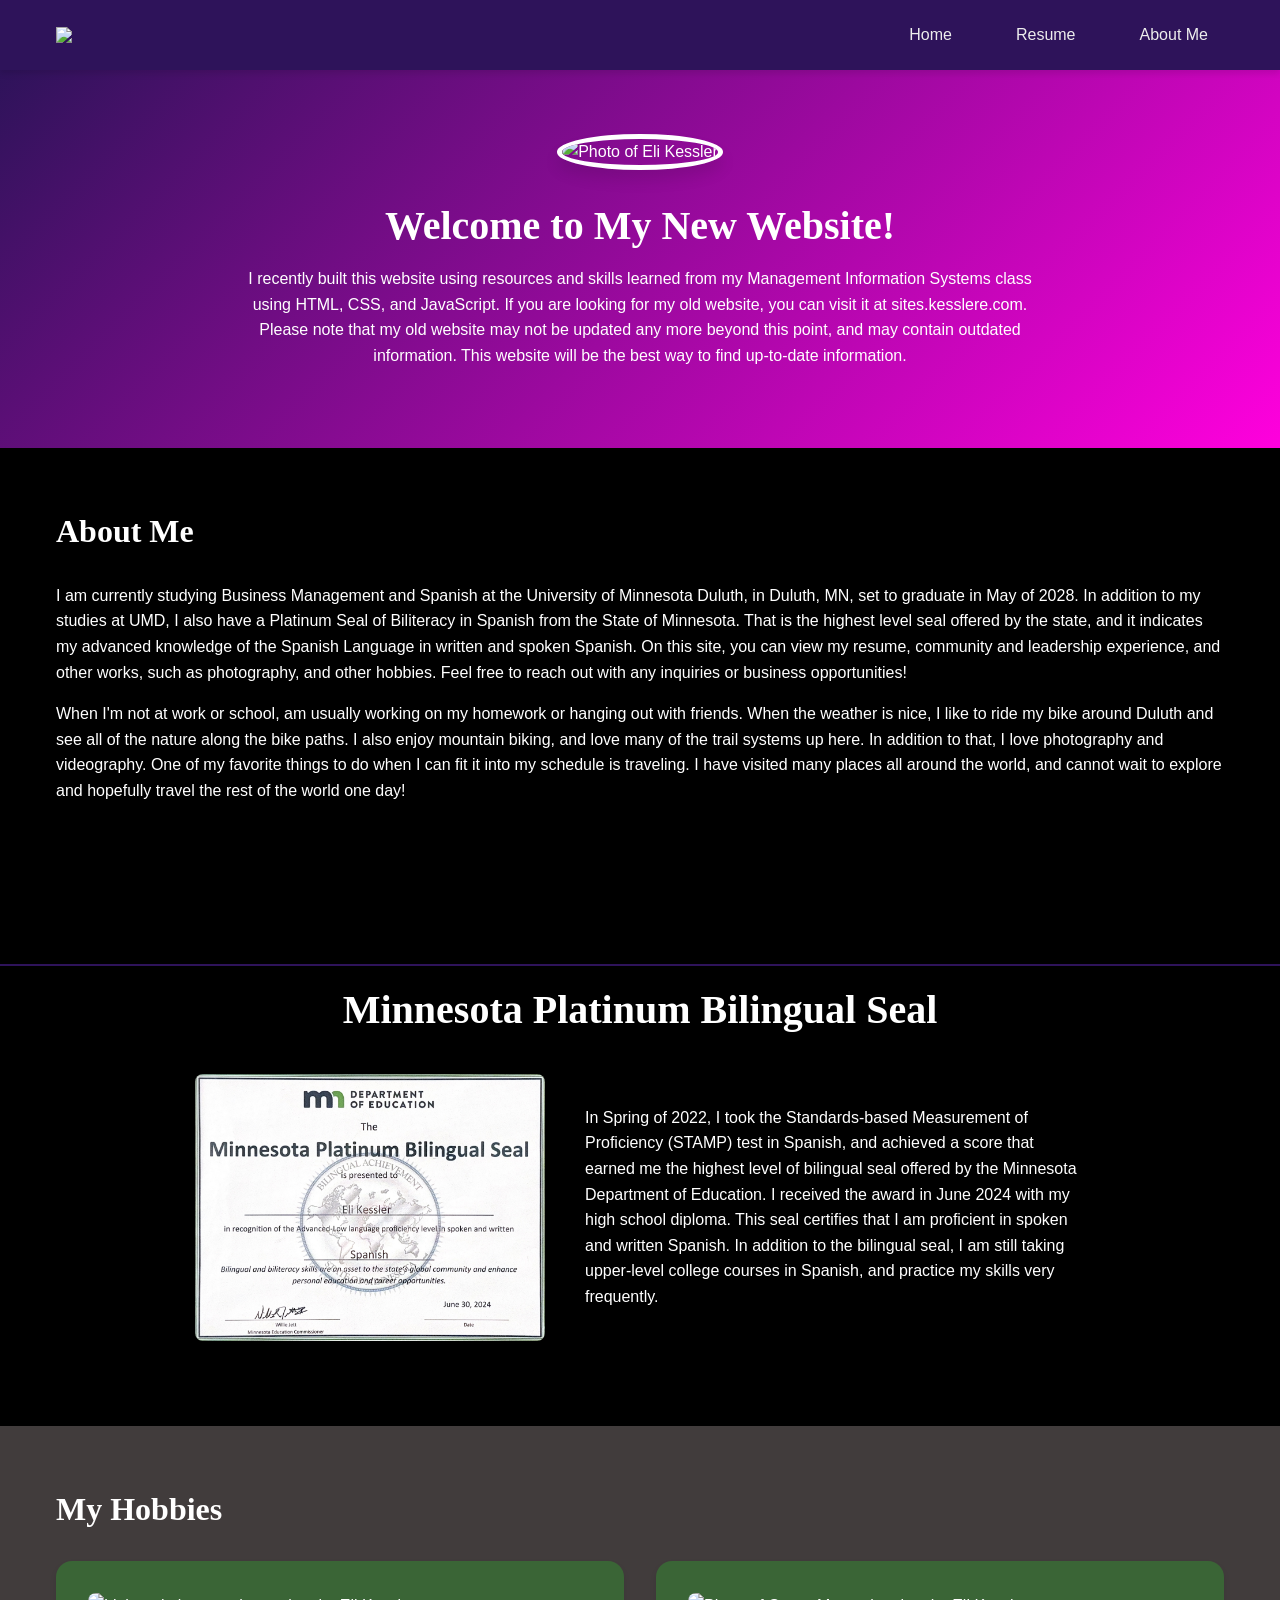
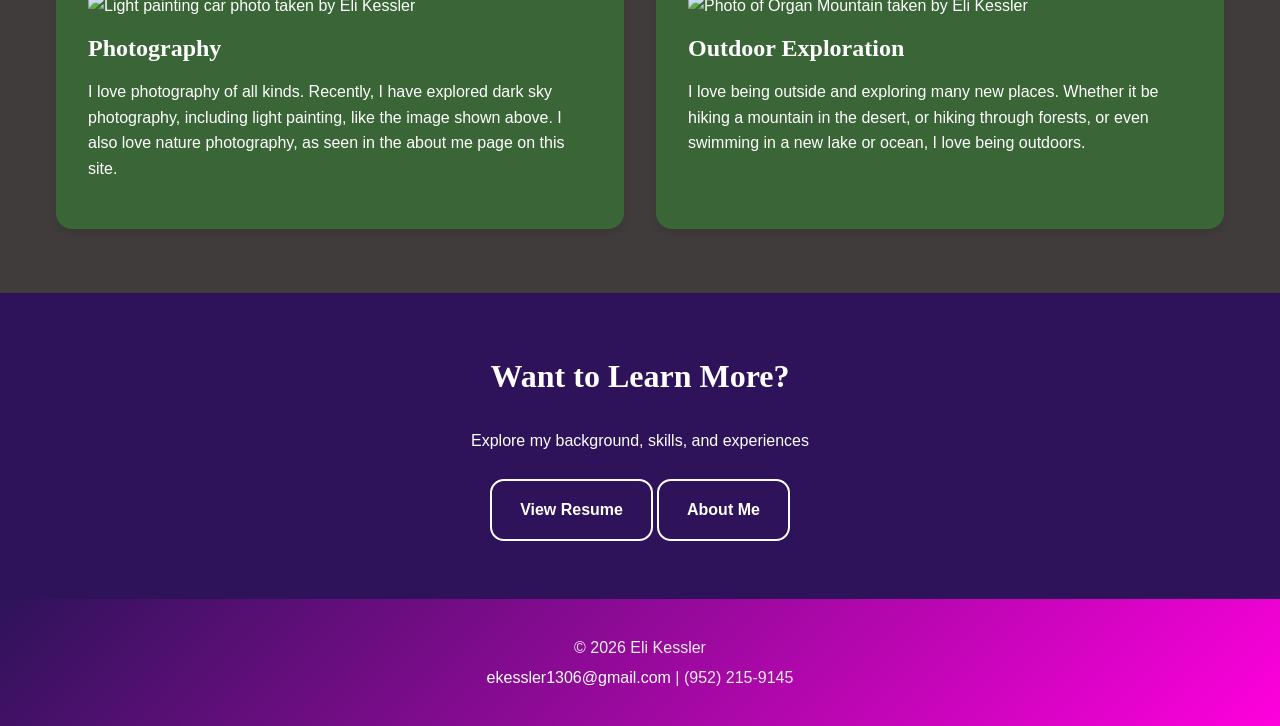
==== commit 59f49e5c: "Update index.html" ====
--- a/index.html
+++ b/index.html
@@ -93,7 +93,7 @@
         </div>
     </div>
 </section>
-    <hr>
+    <br>
     <section class="hobbies">
         <div class="container">
             <h2>My Hobbies</h2>
